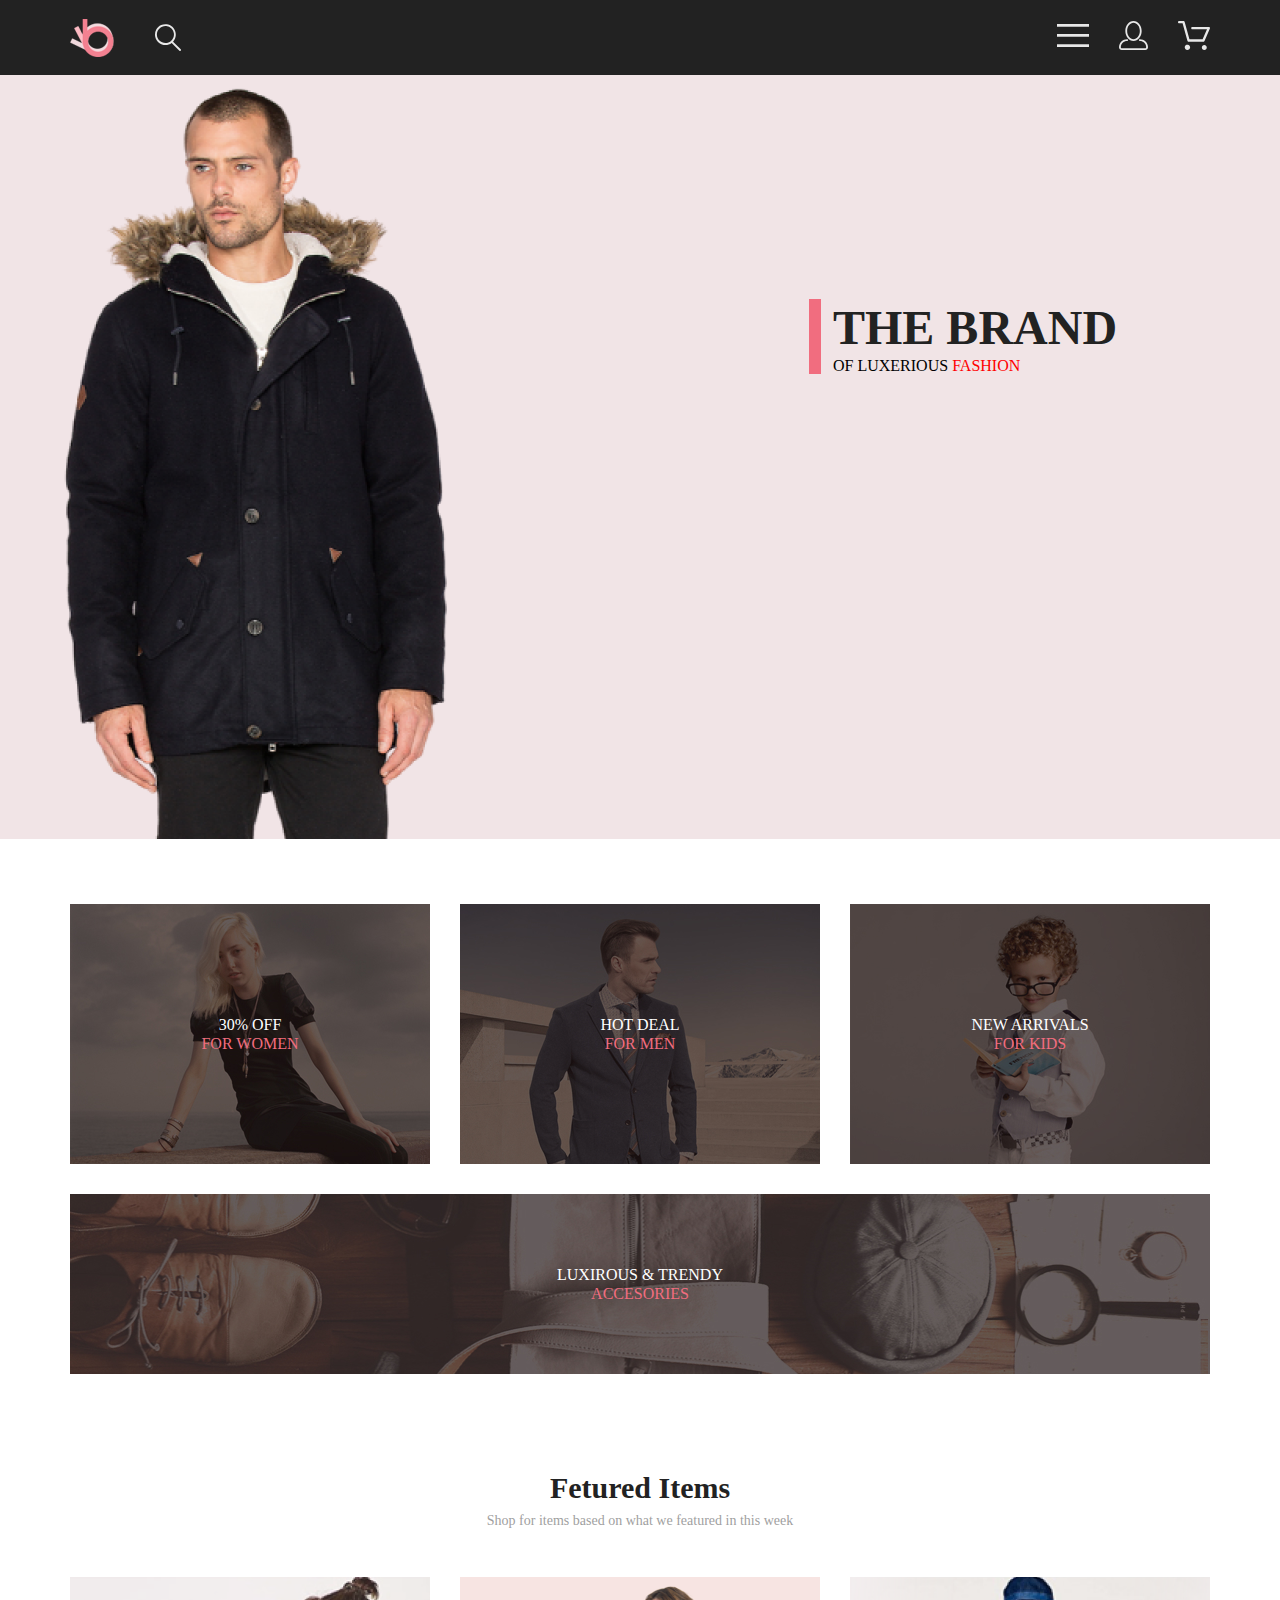
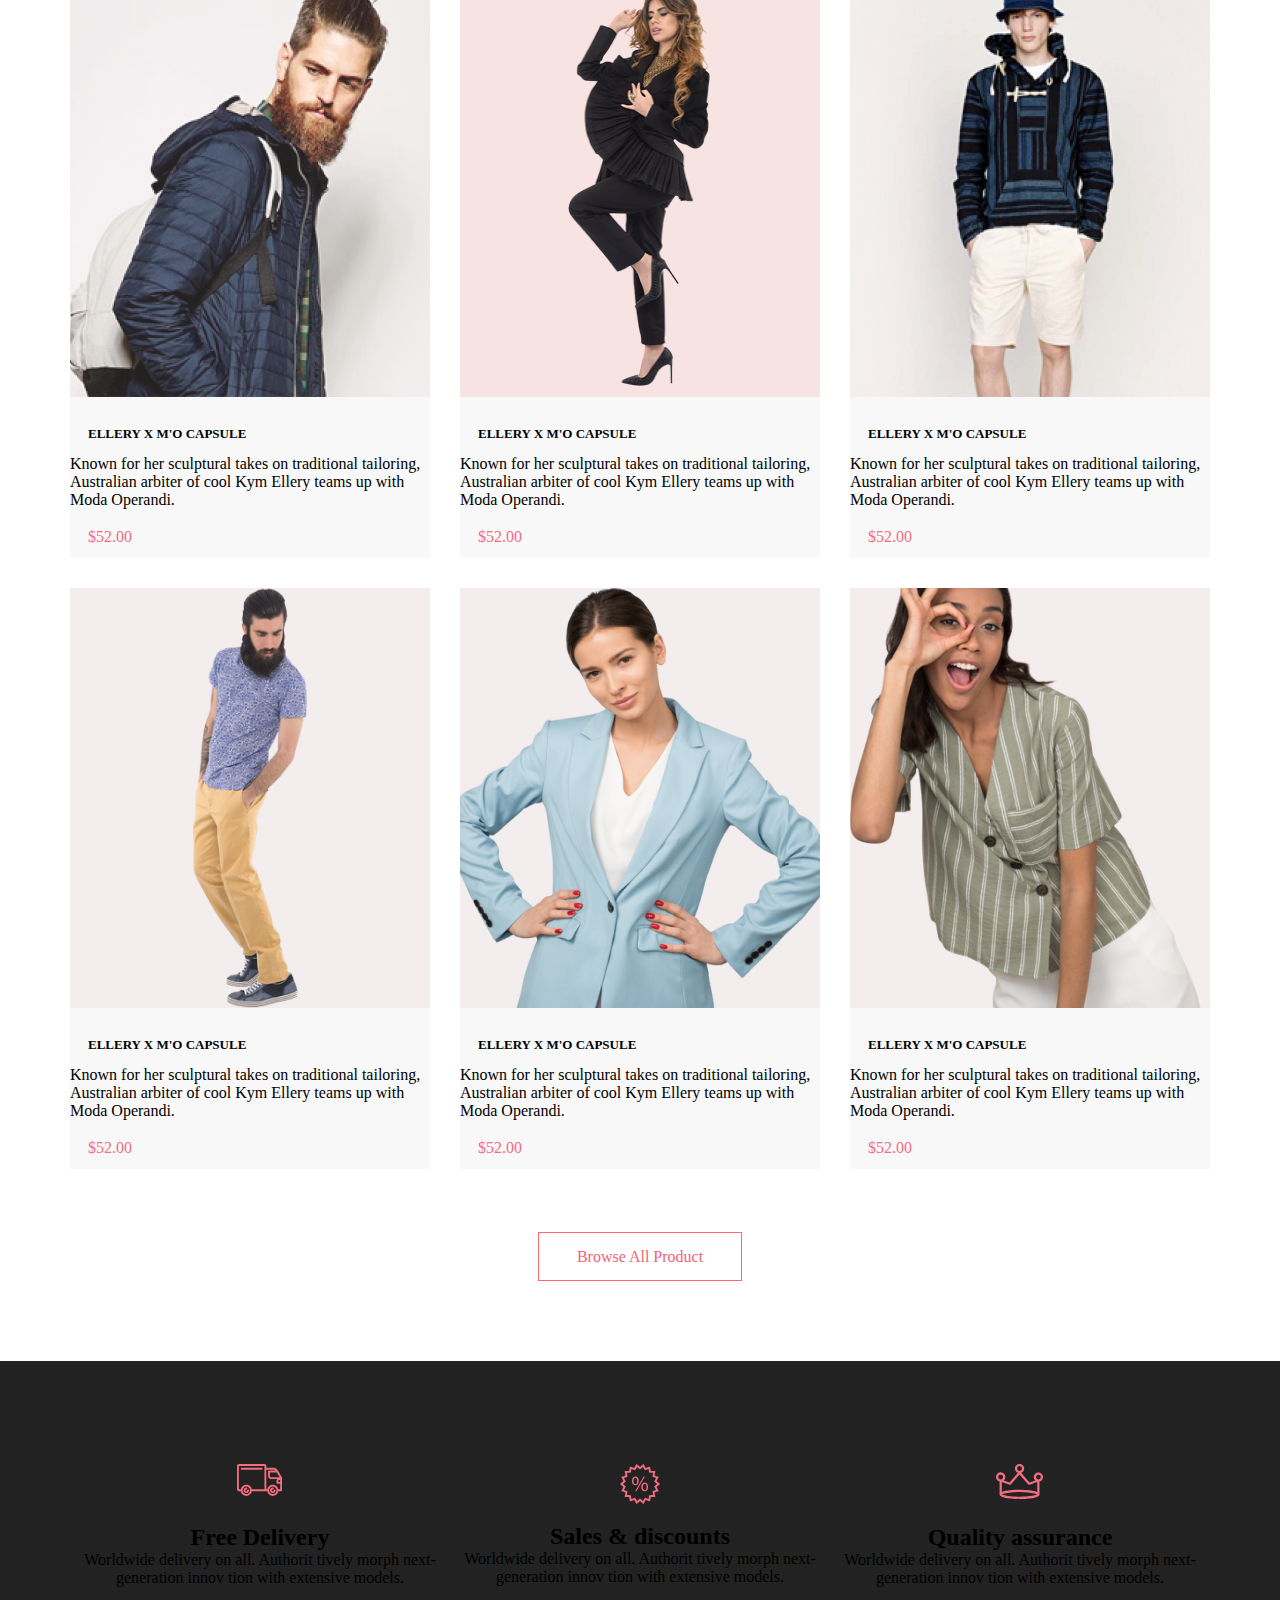
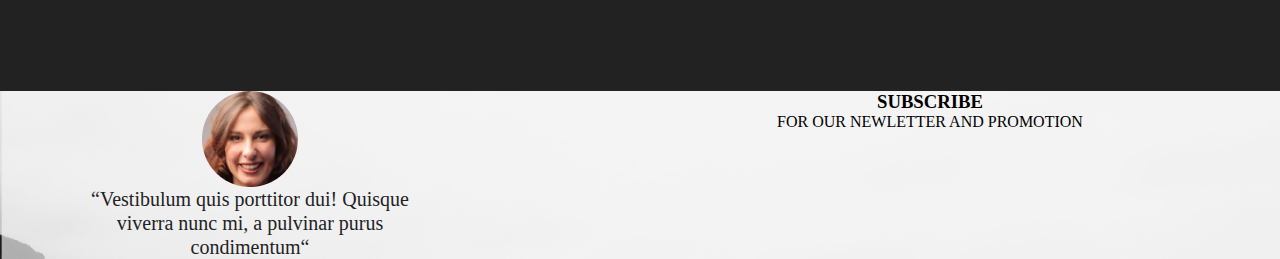
==== index.html @ b4bd9597 "Add files via upload" ====
<!DOCTYPE html>
<html lang="en">
<head>
    <meta charset="UTF-8">
    <meta http-equiv="X-UA-Compatible" content="IE=edge">
    <meta name="viewport" content="width=device-width, initial-scale=1.0">
    <title>Document</title>
    <link rel="stylesheet" href="style.css">
</head>
<body>
    <div class="header">
        
        <div class="container header-flex">
                    <div class="header-left">
                        <a class="logo" href="#"><img src="img/logo.svg" alt="logo"></a>
                        <form class="header-form" action="#">
                        <input class="poisk" type="image" src="img/poisk.svg" alt="Кнопка «input»">
                         </form>
                    </div>
                    <div class="header-right">
                        <form class="header-form" action="#">
                        <input class="menu" type="image" src="img/menu.svg" alt="Кнопка «menu»">
                        </form>
                     <form class="header-form" action="#">
                        <input class="account" type="image" src="img/accaunt.svg" alt="Кнопка «account»">
                        </form>
                        <form class="header-form" action="#">
                        <input class="korzina" type="image" src="img/korzina.svg" alt="Кнопка «korzina»">
                        </form>
                    
                    </div>
        </div>
    </div>
         <div class="banner">
            <div class="container banner-block">
                <div class="brandphoto">
                     <img class="photoleft" src="img/brandphoto.png" alt="photo">
                </div>
                <div class="banner-text">
                    <p class="the-brand">THE BRAND</p>
                    <p class="text-fashion">OF LUXERIOUS <span class="span-fashion">FASHION</span></p>
                </div>
            </div>
        </div>  
    <div class="content">

    <div class="container offer">
<div class="offter_top">
    <div class="offer-box box-WOMEN">
       
        <p class="offer-title">30% OFF</p>
        <h3 class="offer-title red-color">FOR WOMEN</h3>
    </div>
    <div class="offer-box box-men">
        <p class="offer-title">HOT DEAL</p>
        <h3 class="offer-title red-color">FOR MEN</h3>
    </div>
    <div class="offer-box box-kids">
        <p class="offer-title">NEW ARRIVALS</p>
        <h3 class="offer-title red-color">  FOR KIDS</h3>
    </div>
    <div class="offer-box box-accesories">
       
        <p class="offer-title">LUXIROUS & TRENDY</p>
        <h3 class="offer-title red-color"> ACCESORIES</h3>
    </div>
</div>
</section>

<section class="catalog">
    <h1 class="catalog_title">Fetured Items</h1>
    <p class="catalog_text">Shop for items based on what we featured in this week</p>
    <div class="catalog-box">
    
    <div class="product">
        <img src="img/product1.png" alt="product1">
        <h2 class="product_title">ELLERY X M'O CAPSULE
        </h2>
        <p>Known for her sculptural takes on traditional tailoring, Australian arbiter of cool Kym Ellery teams up with Moda Operandi.
        </p>
        <p class="product_sum">$52.00</p>
    </div>
    <div class="product">
        <img src="img/product2.png" alt="product2">
        <h2 class="product_title">ELLERY X M'O CAPSULE
        </h2>
        <p>Known for her sculptural takes on traditional tailoring, Australian arbiter of cool Kym Ellery teams up with Moda Operandi.
        </p>
        <p class="product_sum">$52.00</p>
    </div>
    <div class="product">
        <img src="img/product3.png" alt="product3">
        <h2 class="product_title">ELLERY X M'O CAPSULE
        </h2>
        <p>Known for her sculptural takes on traditional tailoring, Australian arbiter of cool Kym Ellery teams up with Moda Operandi.
        </p>
        <p class="product_sum">$52.00</p>
    </div>
    <div class="product">
        <img src="img/product4.png" alt="product4">
        <h2 class="product_title">ELLERY X M'O CAPSULE
        </h2>
        <p>Known for her sculptural takes on traditional tailoring, Australian arbiter of cool Kym Ellery teams up with Moda Operandi.
        </p>
        <p class="product_sum">$52.00</p>
    </div>
    <div class="product">
        <img src="img/product5.png" alt="product5">
        <h2 class="product_title">ELLERY X M'O CAPSULE
        </h2>
        <p>Known for her sculptural takes on traditional tailoring, Australian arbiter of cool Kym Ellery teams up with Moda Operandi.
        </p>
        <p class="product_sum">$52.00</p>
    </div>
    <div class="product">
        <img src="img/product6.png" alt="product6">
        <h2 class="product_title">ELLERY X M'O CAPSULE
        </h2>
        <p>Known for her sculptural takes on traditional tailoring, Australian arbiter of cool Kym Ellery teams up with Moda Operandi.
        </p>
        <p class="product_sum">$52.00</p>
    </div>
    </div>
<div class="button">
    <a href="#" class="button_product">Browse All Product
    </a>
</div>

</section>

    </div>
    </div>
    <div class="footer">
        <div class="footer-top">
            <div class="container footer">
                <div class="footer-box">
                    <div class="advantage">
                        <img class="advantage-photo" src="img/bibilka.svg" alt="photobibilkf">
                        <h2 class="advantage-text">Free Delivery</h2>
                        <p class="advantage-text">Worldwide delivery on all. Authorit tively morph next-generation innov tion with extensive models.</p>
                    </div>
                    <div class="advantage">
                        <img class="advantage-photo procent" src="img/procent.svg   " alt="photoprocent">
                        <h2 class="advantage-text" >Sales & discounts</h2>
                        <p class="advantage-text">Worldwide delivery on all. Authorit tively morph next-generation innov tion with extensive models.</p>
                    </div>
                    <div class="advantage">
                        <img class="advantage-photo king" src="img/king.svg" alt="photoking">
                        <h2 class="advantage-text">Quality assurance</h2>
                        <p class="advantage-text">Worldwide delivery on all. Authorit tively morph next-generation innov tion with extensive models.</p>
                    </div>
                </div>
            </div>
        </div>
        <div class="footer-content">
            <div class="container content">
                <div class="content-box">
                    <article class="coment">
                        <img class="comentphoto" src="img/comentphoto.png" alt="comentphoto">
                        <p class="user_coment">“Vestibulum quis porttitor dui! Quisque viverra nunc mi, a pulvinar purus
                            condimentum“</p>
                    </article>
                    <div class="subcontact">
                        <h3 class="email_title">SUBSCRIBE</h3>
                        <p class="email_text">FOR OUR NEWLETTER AND PROMOTION</p>
                    </div>
                </div>
            </div>
        </div>
        <div class="footer-bottom"></div>
    </div>


</body>
</html>
---- style.css ----
* {
    margin: 0;
    padding: 0;
}

.container {
    width: 1140px;
    margin: 0 auto;
}

.header {
    background: #222222;
    height: 75px;
}

.header-flex {
    display: flex;
    justify-content: space-between;
    height: 100%;
}

.header-left {
    display: flex;
    align-items: center;
}

.header-right {
    display: flex;
    align-items: center;
}

.logo {
    display: flex;
    align-items: center;
    padding-bottom: 20px;
    padding-top: 20px;
    padding-right: 20px;
}

.poisk {
    display: flex;
    padding-left: 20px;
    padding-top: 20px;
    padding-bottom: 20px;
    padding-right: 20px;
}

.menu {
    padding: 15px;
}

.account {
    padding: 15px;
}

.korzina {
    padding-top: 15px;
    padding-bottom: 15px;
    padding-left: 15px;
}

.banner {
    background: #F1E4E6;
}

.banner-block {
    display: flex;
    justify-content: space-between;

}

.brandphoto {
    width: 50%;
    display: flex;
    justify-content: flex-end;
}

.banner-text {
    width: 377px;
    border-left: 12px solid #F16D7F;
    padding-left: 12px;
    margin-top: 224px;
    height: 75px;
}

.the-brand {
    font-family: Lato;
    font-style: normal;
    font-weight: 900;
    font-size: 48px;
    line-height: 58px;
    color: #222222;
}

.span-fashion {
    color: red
}

/*первая секция предложения*/
.offter_top {
    display: flex;
    flex-wrap: wrap;
    margin-top: 65px;
    justify-content: space-between;
}

.offer-box:last-of-type {
    margin-top: 30px;
    margin-bottom: 96px;
    width: 1140px;
    height: 180px;
}

.offer-box {

    /* background-repeat: no-repeat;*/
    display: flex;
    /* background-position: center; */
    /* position: absolute; */
    justify-content: center;
    /* align-content: center; */
    /* flex-grow: 1; */
    /* align-items: center;*/
    width: 360px;
    flex-direction: column;
    height: 260px;
}

.box-WOMEN {
    background-image: url(img/womenphoto.jpg);
}

.box-men {
    background-image: url(img/menphoto.jpg);
}

.box-kids {
    background-image: url(img/kidsphoto.jpg);
}

.box-accesories {
    background-image: url(img/accesoriesphoto.jpg);
}



.offer-title {
    font-family: Lato;
    font-style: normal;
    font-weight: normal;
    font-size: 16px;
    line-height: 19px;
    text-align: center;
    color: #FFFFFF;
}

.red-color {
    color: #F16D7F;
}

/*вторая секция каталог*/
.catalog_title {
    font-size: 30px;
    line-height: 36px;
    color: #222222;
    text-align: center;
    margin-bottom: 6px;
}

.catalog_text {
    font-size: 14px;
    line-height: 17px;
    color: #9F9F9F;
    text-align: center;
    margin-bottom: 48px;
}

.catalog-box {
    display: flex;
    justify-content: space-between;
    flex-wrap: wrap;
    margin-bottom: 48px;
}

.product {
    background: #F8F8F8;
    height: 581px;
    width: 360px;
    margin-bottom: 30px;
}

.product_title {
    font-size: 13px;
    line-height: 16px;
    color: #000000;
    padding-top: 25px;
    padding-left: 18px;
    padding-bottom: 13px;
}

.product_sum {
    font-size: 16px;
    line-height: 19px;
    color: #F16D7F;
    padding-left: 18px;
    padding-top: 18px;
}

.button_product {
    border: 1px solid #FF6A6A;
    padding: 15px 38px;
    font-size: 16px;
    line-height: 19px;
    color: #F26376;
    text-decoration: none;
}

.button {
    margin-bottom: 95px;
    text-align: center;
}

/*footer*/
.footer-top {
    background: #222222;
}

.footer-bottom {
    background: #222222;
}



.footer-box {
    display: flex;
    padding-top: 103px;
    padding-bottom: 104px;
}

.advantage {
    flex-direction: column;
    display: flex;
}

.advantage-text {
    text-align: center;
}

.advantage-photo {
    align-self: center;
    padding-bottom: 28px;
}

.procent {
    padding-bottom: 19px;
}

.king {
    padding-bottom: 25px;
}

/*footer coment*/
.footer-content {
    background-image: url(img/footerphoto.jpg);
    background-size: 100%;
}

.content-box {
    display: flex;
    justify-content: space-between;
}

.coment {
    flex-direction: column;
    display: flex;
    width: 360px;
}

.comentphoto {
    align-self: center;
}

.user_coment {
    text-align: center;
    font-family: Lato;
    font-style: normal;
    font-weight: normal;
    font-size: 20px;
    line-height: 24px;
    text-align: center;
    color: #222224;
}

.subcontact {
    width: 560px;
    text-align: center;
}
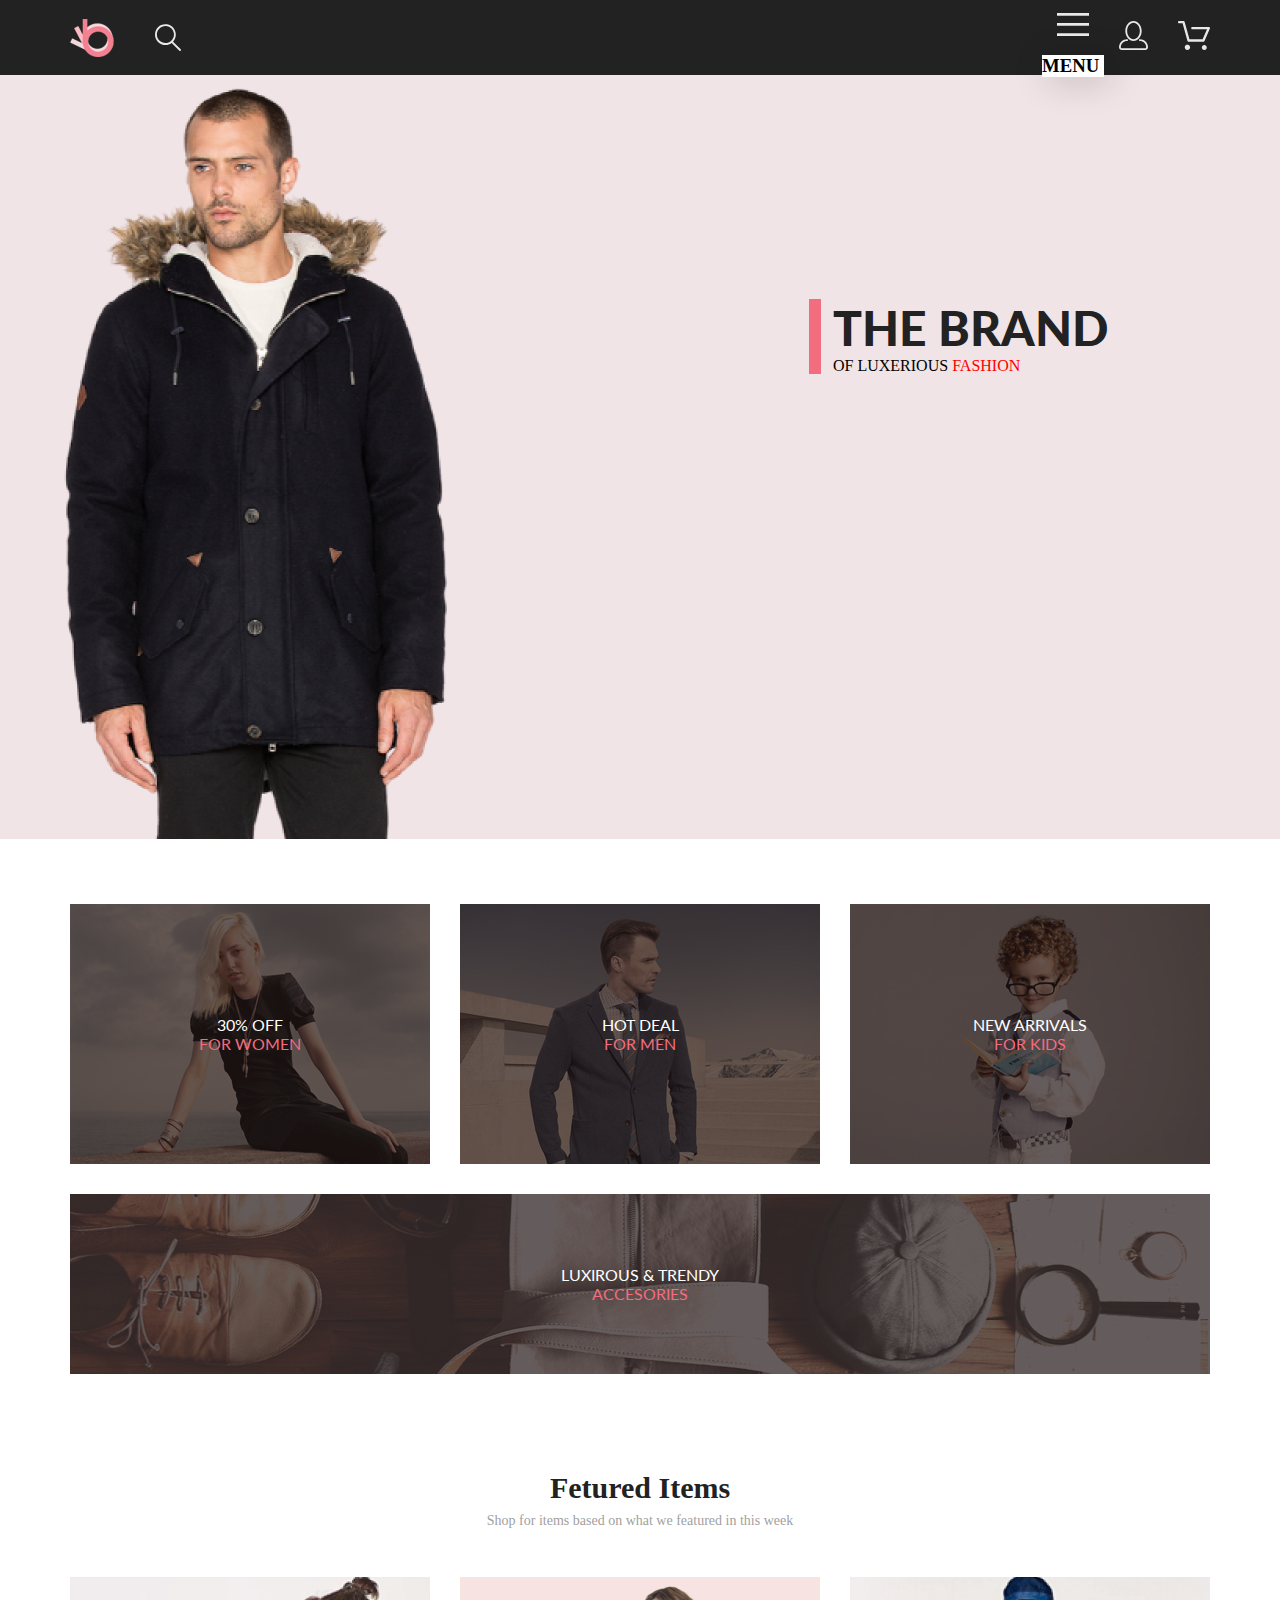
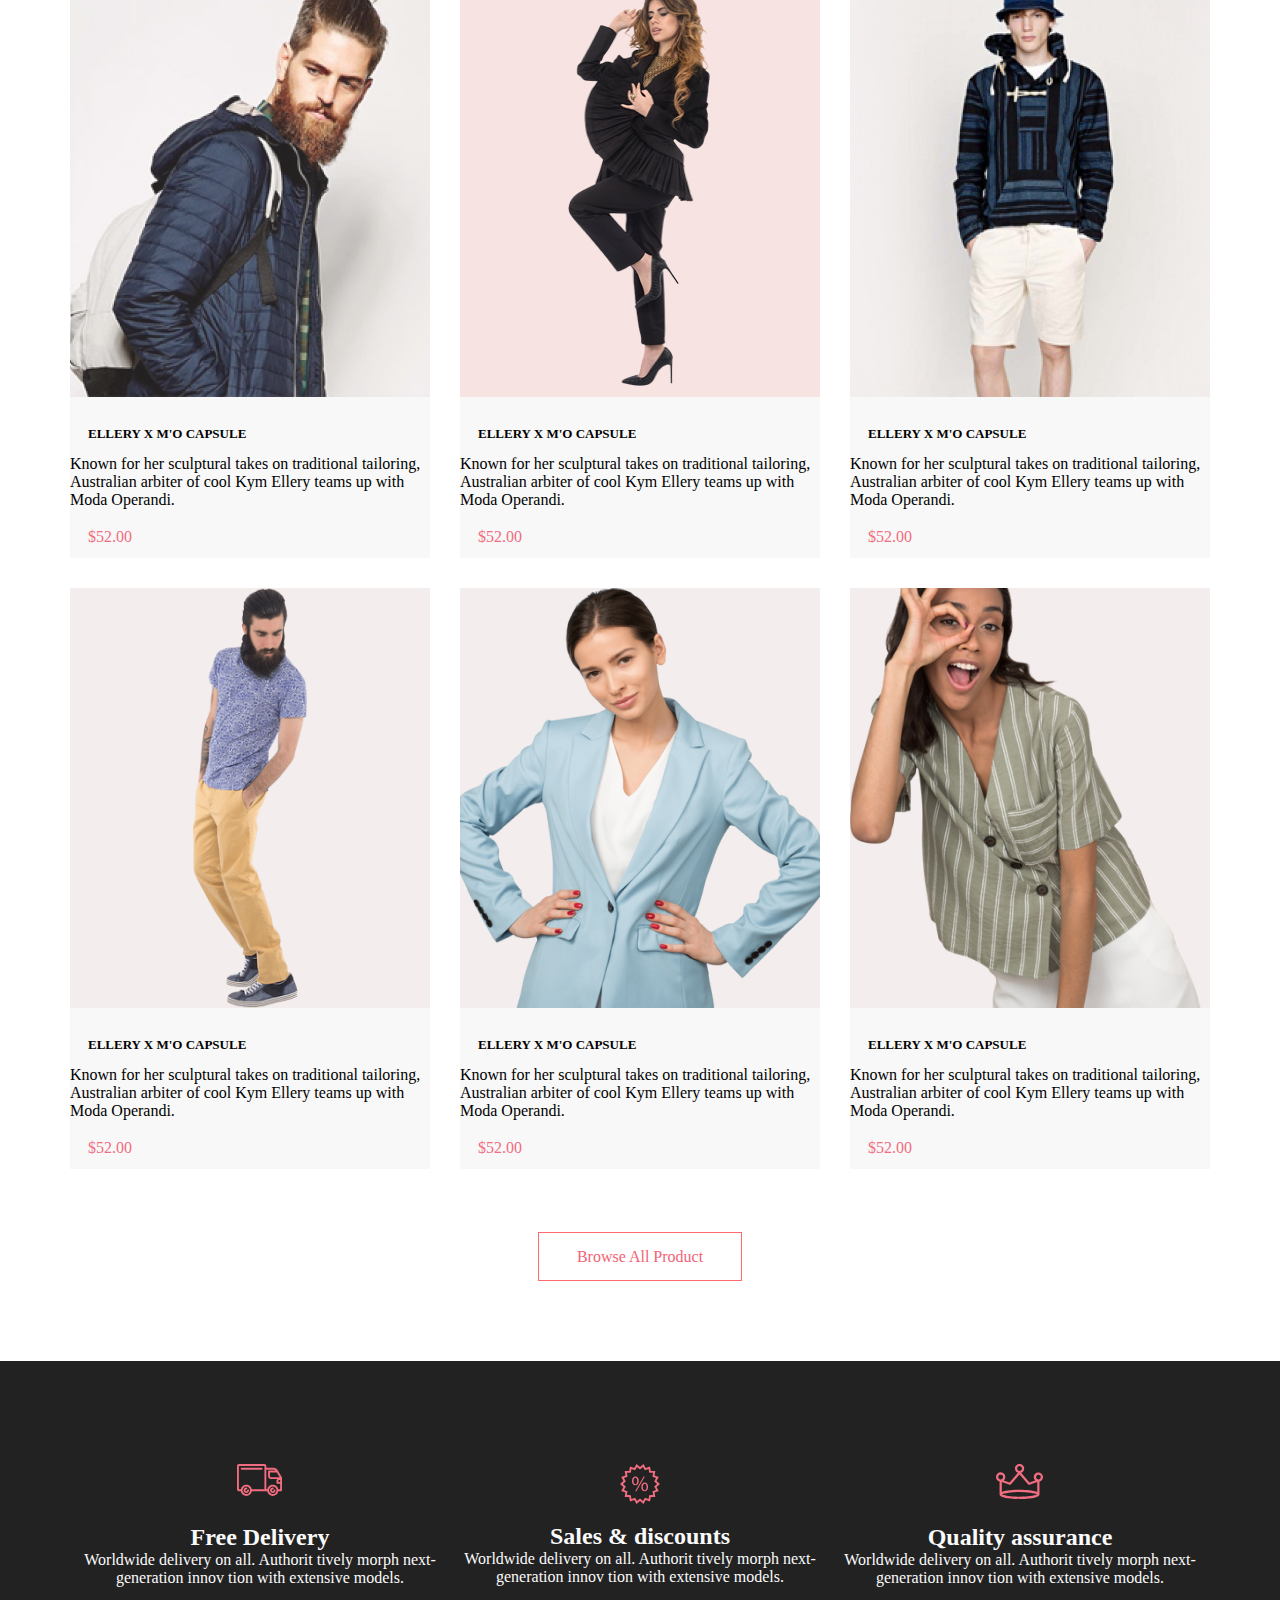
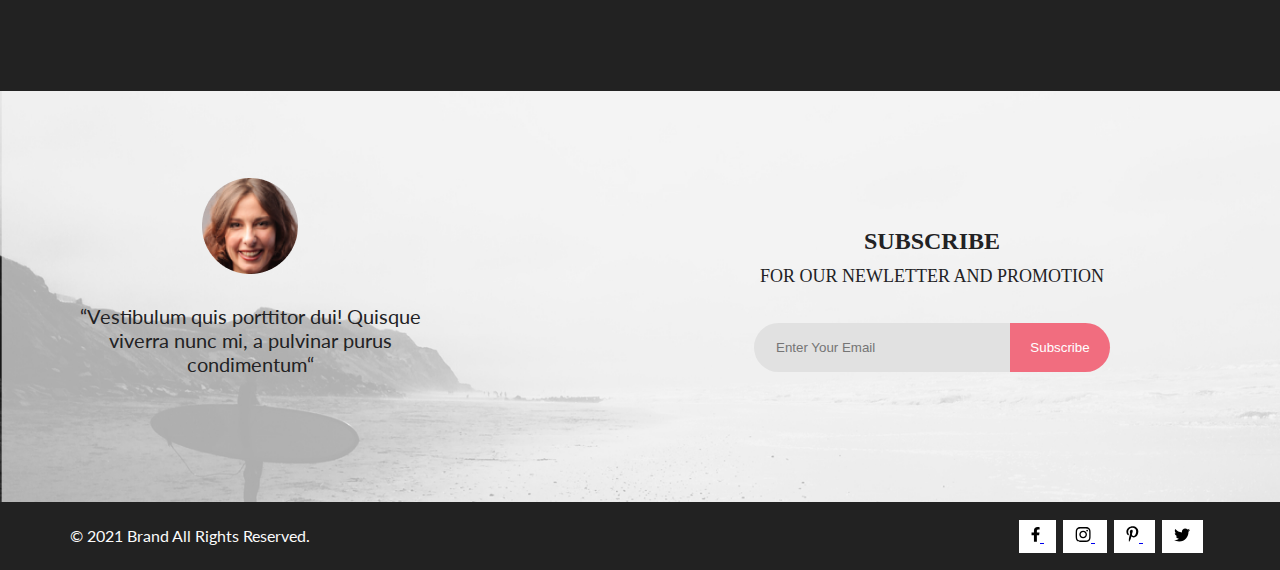
==== commit 3784a572: "Add files via upload" ====
--- a/index.html
+++ b/index.html
@@ -1,175 +1,229 @@
 <!DOCTYPE html>
 <html lang="en">
+
 <head>
     <meta charset="UTF-8">
     <meta http-equiv="X-UA-Compatible" content="IE=edge">
     <meta name="viewport" content="width=device-width, initial-scale=1.0">
     <title>Document</title>
+    <link rel="preconnect" href="https://fonts.googleapis.com">
+    <link rel="preconnect" href="https://fonts.gstatic.com" crossorigin>
+    <link href="https://fonts.googleapis.com/css2?family=Lato:wght@300;400;700&display=swap" rel="stylesheet">
     <link rel="stylesheet" href="style.css">
 </head>
+
 <body>
     <div class="header">
-        
+
         <div class="container header-flex">
-                    <div class="header-left">
-                        <a class="logo" href="#"><img src="img/logo.svg" alt="logo"></a>
-                        <form class="header-form" action="#">
-                        <input class="poisk" type="image" src="img/poisk.svg" alt="Кнопка «input»">
-                         </form>
-                    </div>
-                    <div class="header-right">
-                        <form class="header-form" action="#">
-                        <input class="menu" type="image" src="img/menu.svg" alt="Кнопка «menu»">
-                        </form>
-                     <form class="header-form" action="#">
-                        <input class="account" type="image" src="img/accaunt.svg" alt="Кнопка «account»">
-                        </form>
-                        <form class="header-form" action="#">
-                        <input class="korzina" type="image" src="img/korzina.svg" alt="Кнопка «korzina»">
-                        </form>
-                    
-                    </div>
-        </div>
-    </div>
-         <div class="banner">
-            <div class="container banner-block">
-                <div class="brandphoto">
-                     <img class="photoleft" src="img/brandphoto.png" alt="photo">
-                </div>
-                <div class="banner-text">
-                    <p class="the-brand">THE BRAND</p>
-                    <p class="text-fashion">OF LUXERIOUS <span class="span-fashion">FASHION</span></p>
-                </div>
-            </div>
-        </div>  
+            <div class="header-left">
+                <a class="logo" href="#"><img src="img/logo.svg" alt="logo"></a>
+                <form class="header-form" action="#">
+                    <input class="poisk" type="image" src="img/poisk.svg" alt="Кнопка «input»">
+                </form>
+            </div>
+            <div class="header-right">
+                <form class="header-form" action="#">
+                    <input class="menu" type="image" src="img/menu.svg" alt="Кнопка «menu»">
+                    <div class="menu-box">
+
+                        <div class="menu-list">
+                            <h3>
+                                MENU
+                            </h3>
+                            <a href=""></a>
+                            <a href=""></a>
+                            <a href=""></a>
+                        </div>
+                    </div>
+                </form>
+                <form class="header-form" action="#">
+                    <input class="account" type="image" src="img/accaunt.svg" alt="Кнопка «account»">
+                </form>
+                <form class="header-form" action="#">
+                    <input class="korzina" type="image" src="img/korzina.svg" alt="Кнопка «korzina»">
+                </form>
+
+            </div>
+        </div>
+    </div>
+    <div class="banner">
+        <div class="container banner-block">
+            <div class="brandphoto">
+                <img class="photoleft" src="img/brandphoto.png" alt="photo">
+            </div>
+            <div class="banner-text">
+                <p class="the-brand">THE BRAND</p>
+                <p class="text-fashion">OF LUXERIOUS <span class="span-fashion">FASHION</span></p>
+            </div>
+        </div>
+    </div>
     <div class="content">
 
-    <div class="container offer">
-<div class="offter_top">
-    <div class="offer-box box-WOMEN">
-       
-        <p class="offer-title">30% OFF</p>
-        <h3 class="offer-title red-color">FOR WOMEN</h3>
-    </div>
-    <div class="offer-box box-men">
-        <p class="offer-title">HOT DEAL</p>
-        <h3 class="offer-title red-color">FOR MEN</h3>
-    </div>
-    <div class="offer-box box-kids">
-        <p class="offer-title">NEW ARRIVALS</p>
-        <h3 class="offer-title red-color">  FOR KIDS</h3>
-    </div>
-    <div class="offer-box box-accesories">
-       
-        <p class="offer-title">LUXIROUS & TRENDY</p>
-        <h3 class="offer-title red-color"> ACCESORIES</h3>
-    </div>
-</div>
-</section>
-
-<section class="catalog">
-    <h1 class="catalog_title">Fetured Items</h1>
-    <p class="catalog_text">Shop for items based on what we featured in this week</p>
-    <div class="catalog-box">
-    
-    <div class="product">
-        <img src="img/product1.png" alt="product1">
-        <h2 class="product_title">ELLERY X M'O CAPSULE
-        </h2>
-        <p>Known for her sculptural takes on traditional tailoring, Australian arbiter of cool Kym Ellery teams up with Moda Operandi.
-        </p>
-        <p class="product_sum">$52.00</p>
-    </div>
-    <div class="product">
-        <img src="img/product2.png" alt="product2">
-        <h2 class="product_title">ELLERY X M'O CAPSULE
-        </h2>
-        <p>Known for her sculptural takes on traditional tailoring, Australian arbiter of cool Kym Ellery teams up with Moda Operandi.
-        </p>
-        <p class="product_sum">$52.00</p>
-    </div>
-    <div class="product">
-        <img src="img/product3.png" alt="product3">
-        <h2 class="product_title">ELLERY X M'O CAPSULE
-        </h2>
-        <p>Known for her sculptural takes on traditional tailoring, Australian arbiter of cool Kym Ellery teams up with Moda Operandi.
-        </p>
-        <p class="product_sum">$52.00</p>
-    </div>
-    <div class="product">
-        <img src="img/product4.png" alt="product4">
-        <h2 class="product_title">ELLERY X M'O CAPSULE
-        </h2>
-        <p>Known for her sculptural takes on traditional tailoring, Australian arbiter of cool Kym Ellery teams up with Moda Operandi.
-        </p>
-        <p class="product_sum">$52.00</p>
-    </div>
-    <div class="product">
-        <img src="img/product5.png" alt="product5">
-        <h2 class="product_title">ELLERY X M'O CAPSULE
-        </h2>
-        <p>Known for her sculptural takes on traditional tailoring, Australian arbiter of cool Kym Ellery teams up with Moda Operandi.
-        </p>
-        <p class="product_sum">$52.00</p>
-    </div>
-    <div class="product">
-        <img src="img/product6.png" alt="product6">
-        <h2 class="product_title">ELLERY X M'O CAPSULE
-        </h2>
-        <p>Known for her sculptural takes on traditional tailoring, Australian arbiter of cool Kym Ellery teams up with Moda Operandi.
-        </p>
-        <p class="product_sum">$52.00</p>
-    </div>
-    </div>
-<div class="button">
-    <a href="#" class="button_product">Browse All Product
-    </a>
-</div>
-
-</section>
-
-    </div>
-    </div>
-    <div class="footer">
-        <div class="footer-top">
-            <div class="container footer">
-                <div class="footer-box">
-                    <div class="advantage">
-                        <img class="advantage-photo" src="img/bibilka.svg" alt="photobibilkf">
-                        <h2 class="advantage-text">Free Delivery</h2>
-                        <p class="advantage-text">Worldwide delivery on all. Authorit tively morph next-generation innov tion with extensive models.</p>
-                    </div>
-                    <div class="advantage">
-                        <img class="advantage-photo procent" src="img/procent.svg   " alt="photoprocent">
-                        <h2 class="advantage-text" >Sales & discounts</h2>
-                        <p class="advantage-text">Worldwide delivery on all. Authorit tively morph next-generation innov tion with extensive models.</p>
-                    </div>
-                    <div class="advantage">
-                        <img class="advantage-photo king" src="img/king.svg" alt="photoking">
-                        <h2 class="advantage-text">Quality assurance</h2>
-                        <p class="advantage-text">Worldwide delivery on all. Authorit tively morph next-generation innov tion with extensive models.</p>
-                    </div>
-                </div>
-            </div>
-        </div>
-        <div class="footer-content">
-            <div class="container content">
-                <div class="content-box">
-                    <article class="coment">
-                        <img class="comentphoto" src="img/comentphoto.png" alt="comentphoto">
-                        <p class="user_coment">“Vestibulum quis porttitor dui! Quisque viverra nunc mi, a pulvinar purus
-                            condimentum“</p>
-                    </article>
-                    <div class="subcontact">
-                        <h3 class="email_title">SUBSCRIBE</h3>
-                        <p class="email_text">FOR OUR NEWLETTER AND PROMOTION</p>
-                    </div>
-                </div>
-            </div>
-        </div>
-        <div class="footer-bottom"></div>
-    </div>
+        <div class="container offer">
+            <div class="offter_top">
+                <div class="offer-box box-WOMEN">
+
+                    <p class="offer-title">30% OFF</p>
+                    <h3 class="offer-title red-color">FOR WOMEN</h3>
+                </div>
+                <div class="offer-box box-men">
+                    <p class="offer-title">HOT DEAL</p>
+                    <h3 class="offer-title red-color">FOR MEN</h3>
+                </div>
+                <div class="offer-box box-kids">
+                    <p class="offer-title">NEW ARRIVALS</p>
+                    <h3 class="offer-title red-color"> FOR KIDS</h3>
+                </div>
+                <div class="offer-box box-accesories">
+
+                    <p class="offer-title">LUXIROUS & TRENDY</p>
+                    <h3 class="offer-title red-color"> ACCESORIES</h3>
+                </div>
+            </div>
+            </section>
+
+            <section class="catalog">
+                <h1 class="catalog_title">Fetured Items</h1>
+                <p class="catalog_text">Shop for items based on what we featured in this week</p>
+                <div class="catalog-box">
+
+                    <div class="product">
+                        <img src="img/product1.png" alt="product1">
+                        <h2 class="product_title">ELLERY X M'O CAPSULE
+                        </h2>
+                        <p>Known for her sculptural takes on traditional tailoring, Australian arbiter of cool Kym
+                            Ellery teams up with Moda Operandi.
+                        </p>
+                        <p class="product_sum">$52.00</p>
+                    </div>
+                    <div class="product">
+                        <img src="img/product2.png" alt="product2">
+                        <h2 class="product_title">ELLERY X M'O CAPSULE
+                        </h2>
+                        <p>Known for her sculptural takes on traditional tailoring, Australian arbiter of cool Kym
+                            Ellery teams up with Moda Operandi.
+                        </p>
+                        <p class="product_sum">$52.00</p>
+                    </div>
+                    <div class="product">
+                        <img src="img/product3.png" alt="product3">
+                        <h2 class="product_title">ELLERY X M'O CAPSULE
+                        </h2>
+                        <p>Known for her sculptural takes on traditional tailoring, Australian arbiter of cool Kym
+                            Ellery teams up with Moda Operandi.
+                        </p>
+                        <p class="product_sum">$52.00</p>
+                    </div>
+                    <div class="product">
+                        <img src="img/product4.png" alt="product4">
+                        <h2 class="product_title">ELLERY X M'O CAPSULE
+                        </h2>
+                        <p>Known for her sculptural takes on traditional tailoring, Australian arbiter of cool Kym
+                            Ellery teams up with Moda Operandi.
+                        </p>
+                        <p class="product_sum">$52.00</p>
+                    </div>
+                    <div class="product">
+                        <img src="img/product5.png" alt="product5">
+                        <h2 class="product_title">ELLERY X M'O CAPSULE
+                        </h2>
+                        <p>Known for her sculptural takes on traditional tailoring, Australian arbiter of cool Kym
+                            Ellery teams up with Moda Operandi.
+                        </p>
+                        <p class="product_sum">$52.00</p>
+                    </div>
+                    <div class="product">
+                        <img src="img/product6.png" alt="product6">
+                        <h2 class="product_title">ELLERY X M'O CAPSULE
+                        </h2>
+                        <p>Known for her sculptural takes on traditional tailoring, Australian arbiter of cool Kym
+                            Ellery teams up with Moda Operandi.
+                        </p>
+                        <p class="product_sum">$52.00</p>
+                    </div>
+                </div>
+                <div class="button">
+                    <a href="#" class="button_product">Browse All Product
+                    </a>
+                </div>
+
+            </section>
+
+        </div>
+    </div>
+    <div class="footer-top">
+        <div class="container footer">
+            <div class="footer-box">
+                <div class="advantage">
+                    <img class="advantage-photo" src="img/bibilka.svg" alt="photobibilkf">
+                    <h2 class="advantage-text">Free Delivery</h2>
+                    <p class="advantage-text">Worldwide delivery on all. Authorit tively morph next-generation innov
+                        tion with extensive models.</p>
+                </div>
+                <div class="advantage">
+                    <img class="advantage-photo procent" src="img/procent.svg   " alt="photoprocent">
+                    <h2 class="advantage-text">Sales & discounts</h2>
+                    <p class="advantage-text">Worldwide delivery on all. Authorit tively morph next-generation innov
+                        tion with extensive models.</p>
+                </div>
+                <div class="advantage">
+                    <img class="advantage-photo king" src="img/king.svg" alt="photoking">
+                    <h2 class="advantage-text">Quality assurance</h2>
+                    <p class="advantage-text">Worldwide delivery on all. Authorit tively morph next-generation innov
+                        tion with extensive models.</p>
+                </div>
+            </div>
+        </div>
+    </div>
+    <div class="footer-content">
+        <div class="container content">
+            <div class="content-box">
+                <article class="coment">
+                    <img class="comentphoto" src="img/comentphoto.png" alt="comentphoto">
+                    <p class="user_coment">“Vestibulum quis porttitor dui! Quisque viverra nunc mi, a pulvinar purus
+                        condimentum“</p>
+                </article>
+                <form class="contact-email" action="#">
+
+                    <h3 class="email_title">SUBSCRIBE</h3>
+                    <p class="email_text">FOR OUR NEWLETTER AND PROMOTION</p>
+
+                    <div class="inout-mail">
+                        <input class="text-enter" id="name" type="mail" placeholder="Enter Your Email">
+                        <button type="button" id="button" class="text-button">Subscribe</button>
+                    </div>
+
+                </form>
+
+            </div>
+        </div>
+    </div>
+    <div class="footer-bottom">
+        <div class="container botton">
+            <div class="copiraite">
+                © 2021 Brand All Rights Reserved.
+            </div>
+            <div class="cochium">
+                <a href="#" class="link">
+                    <img src="img/link_f.svg" alt="facebook">
+                </a>
+                <a href="#" class="link">
+                    <img src="img/link_i.svg" alt="instagram">
+                </a>
+                <a href="#" class="link">
+                    <img src="img/link_p.svg" alt="pinteres">
+                </a>
+                <a href="#" class="link">
+                    <img src="img/link_t.svg" alt="twitter">
+                </a>
+            </div>
+        </div>
+
+    </div>
+
 
 
 </body>
+
 </html>--- a/style.css
+++ b/style.css
@@ -220,17 +220,11 @@
     text-align: center;
 }
 
-/*footer*/
+/*footer-top*/
 .footer-top {
     background: #222222;
 }
 
-.footer-bottom {
-    background: #222222;
-}
-
-
-
 .footer-box {
     display: flex;
     padding-top: 103px;
@@ -244,6 +238,7 @@
 
 .advantage-text {
     text-align: center;
+    color: #FBFBFB;
 }
 
 .advantage-photo {
@@ -262,22 +257,26 @@
 /*footer coment*/
 .footer-content {
     background-image: url(img/footerphoto.jpg);
-    background-size: 100%;
+    background-size: 100% 100%;
 }
 
 .content-box {
     display: flex;
     justify-content: space-between;
+    align-items: center;
 }
 
 .coment {
     flex-direction: column;
     display: flex;
     width: 360px;
+    padding-top: 87px;
+    padding-bottom: 126px;
 }
 
 .comentphoto {
     align-self: center;
+    padding-bottom: 30px;
 }
 
 .user_coment {
@@ -292,6 +291,102 @@
 }
 
 .subcontact {
-    width: 560px;
-    text-align: center;
+    /*width: 560px;*/
+    text-align: center;
+}
+
+/*Кнопка в футере*/
+.contact-email {
+    display: flex;
+    flex-direction: column;
+    align-items: center;
+    margin-right: 100px;
+}
+
+.inout-mail {
+    /*position: relative;*/
+    margin-top: 32px;
+
+}
+
+.text-enter {
+    border-radius: 25px 0 0 25px;
+
+
+    background: #E1E1E1;
+    line-height: 17px;
+    padding-left: 22px;
+
+    float: left;
+    border: 0 solid;
+    width: 256px;
+    height: 49px;
+    box-sizing: border-box;
+}
+
+.text-button {
+    /*position: absolute;*/
+
+    border-radius: 0 25px 25px 0;
+    width: 100px;
+    line-height: 17px;
+    height: 49px;
+    background: #F16D7F;
+    color: #FFFFFF;
+    border: 0 solid;
+}
+
+.email_title {
+    font-size: 24px;
+    line-height: 167.2%;
+    text-align: center;
+    color: #222224;
+    font-weight: 700;
+}
+
+.email_text {
+    font-size: 18px;
+    line-height: 167.2%;
+    text-align: center;
+    color: #222224;
+    font-weight: 400;
+}
+
+/*footer-bottom*/
+
+.footer-bottom {
+    background: #222222;
+}
+
+.copiraite {
+    font-family: Lato;
+    font-style: normal;
+    font-weight: normal;
+    font-size: 16px;
+    line-height: 19px;
+    color: #FBFBFB;
+    padding-top: 24px;
+    padding-bottom: 24px;
+}
+
+.botton {
+    justify-content: space-between;
+    display: flex;
+}
+
+.cochium {
+    padding-top: 24px;
+    padding-bottom: 24px;
+}
+
+.link {
+    padding: 8px 12px;
+    background: #FFFFFF;
+    margin-right: 7px;
+}
+
+/*выпадающее меню*/
+.menu-box {
+    background: #FFFFFF;
+    box-shadow: 6px 4px 35px rgba(0, 0, 0, 0.21);
 }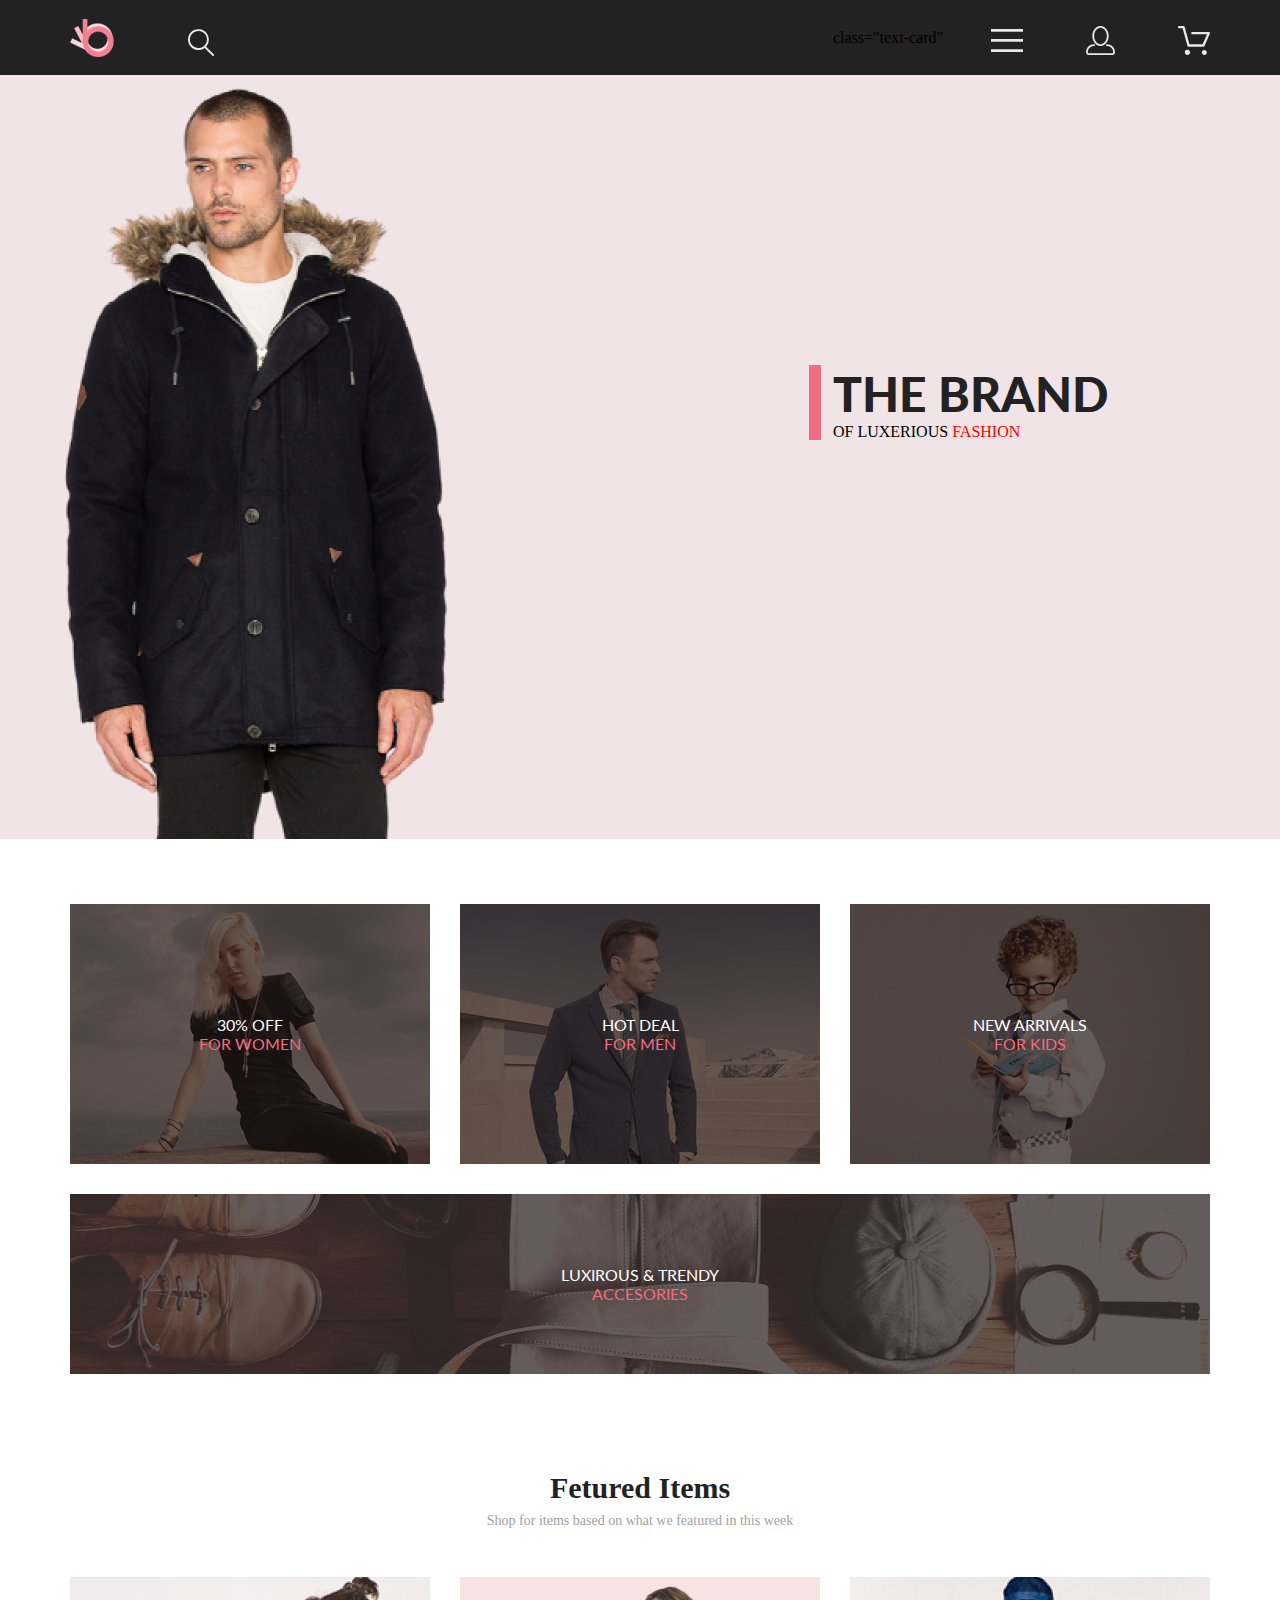
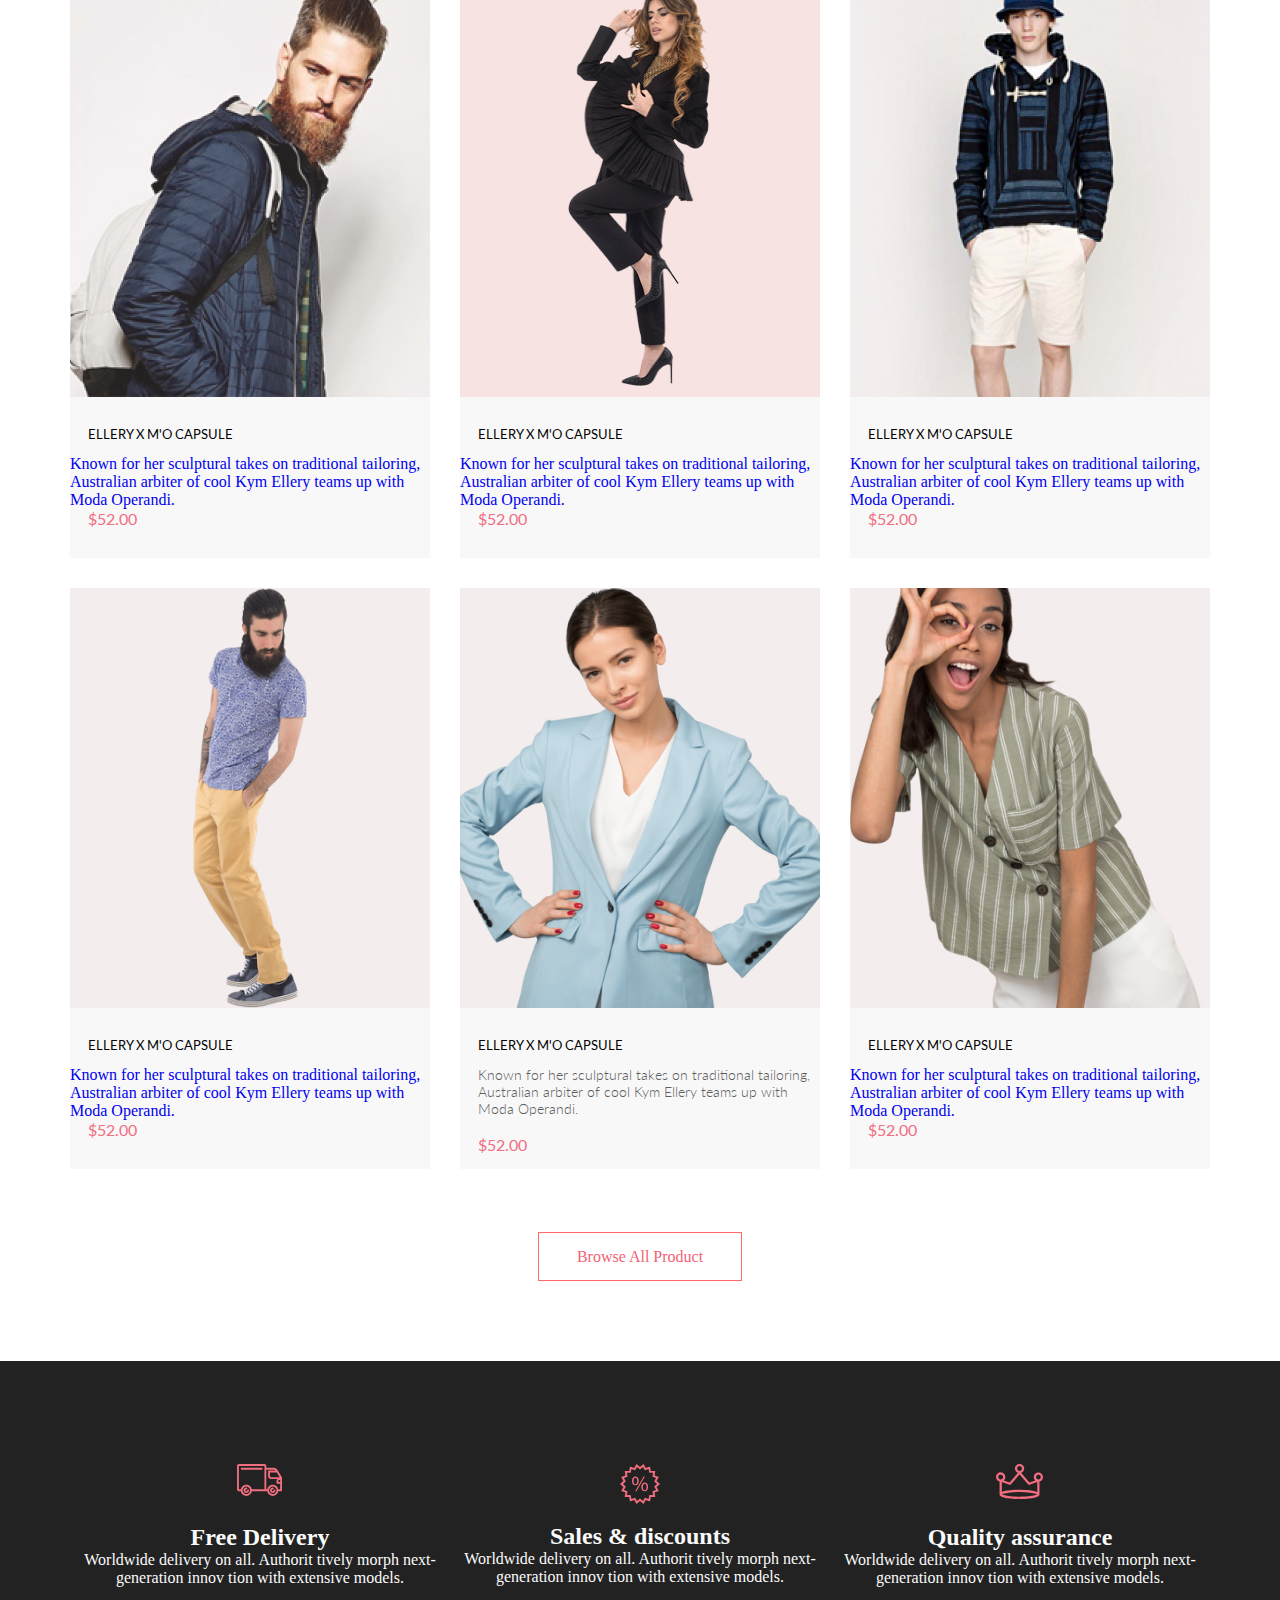
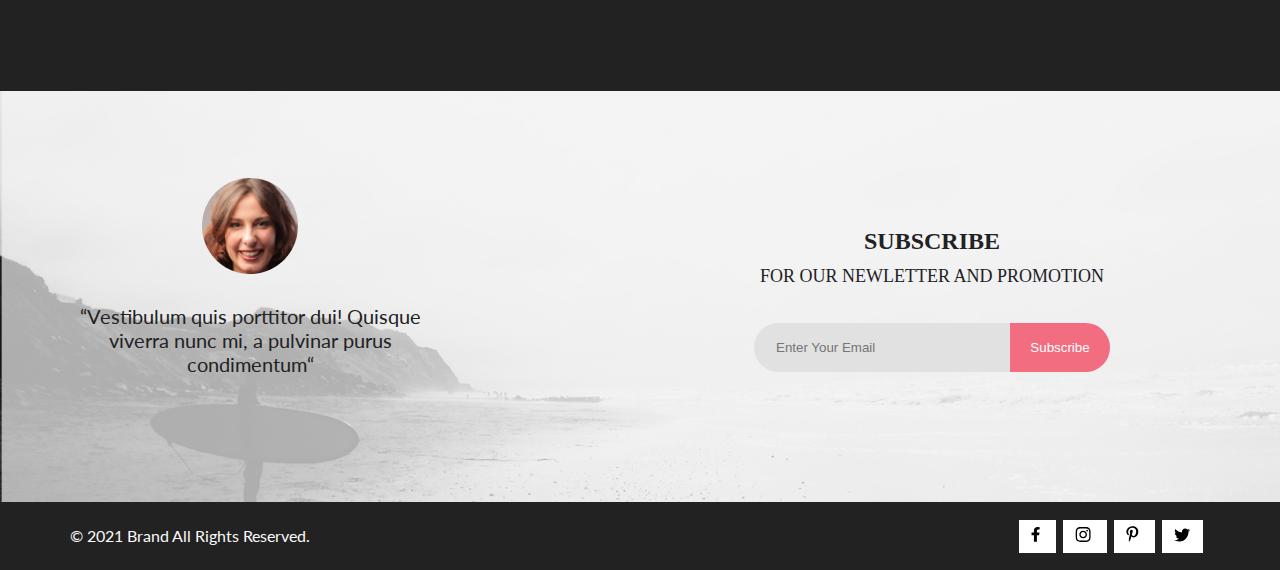
==== commit 248862fb: "Add files via upload" ====
--- a/index.html
+++ b/index.html
@@ -22,21 +22,45 @@
                     <input class="poisk" type="image" src="img/poisk.svg" alt="Кнопка «input»">
                 </form>
             </div>
-            <div class="header-right">
-                <form class="header-form" action="#">
-                    <input class="menu" type="image" src="img/menu.svg" alt="Кнопка «menu»">
+            <div class="header-right"> class="text-card"
+                <div class="header-form">
+                    <input id="menu" type="checkbox">
+                    <label for="menu" class="menu">
+                        <img class="clik_menu" src="img/menu.svg" alt="Кнопка menu">
+                    </label>
                     <div class="menu-box">
-
+                        <input id="menu" type="checkbox">
+                        <label for="menu" class="close">
+                            <img class="img_cloes" src="img/close.png" alt="Кнопка close">
+                        </label>
+                        <h3 class="textmenu">MENU</h3>
                         <div class="menu-list">
-                            <h3>
-                                MENU
-                            </h3>
-                            <a href=""></a>
-                            <a href=""></a>
-                            <a href=""></a>
-                        </div>
-                    </div>
-                </form>
+                            <a class="text-list" href="#">MAN</a>
+                            <a class="text-list-box" href="">Accessories</a>
+                            <a class="text-list-box" href="">Bags</a>
+                            <a class="text-list-box" href="">Denim</a>
+                            <a class="text-list-box" href="">T-Shirts</a>
+                        </div>
+                        <div class="menu-list">
+                            <a class="text-list" href="#">WOMEN</a>
+                            <a class="text-list-box" href="">Accessories</a>
+                            <a class="text-list-box" href="">Jackets & Coats</a>
+                            <a class="text-list-box" href="">Polos</a>
+                            <a class="text-list-box" href="">T-Shirts</a>
+                            <a class="text-list-box" href="">Shirts</a>
+                        </div>
+                        <div class="menu-list">
+                            <a class="text-list" href="#">KIDS</a>
+                            <a class="text-list-box" href="">Accessories</a>
+                            <a class="text-list-box" href="">Jackets & Coats</a>
+                            <a class="text-list-box" href="">Polos</a>
+                            <a class="text-list-box" href="">T-Shirts</a>
+                            <a class="text-list-box" href="">Shirts</a>
+                            <a class="text-list-box" href="">Bags</a>
+                        </div>
+
+                    </div>
+                </div>
                 <form class="header-form" action="#">
                     <input class="account" type="image" src="img/accaunt.svg" alt="Кнопка «account»">
                 </form>
@@ -89,58 +113,112 @@
                 <div class="catalog-box">
 
                     <div class="product">
-                        <img src="img/product1.png" alt="product1">
-                        <h2 class="product_title">ELLERY X M'O CAPSULE
-                        </h2>
-                        <p>Known for her sculptural takes on traditional tailoring, Australian arbiter of cool Kym
-                            Ellery teams up with Moda Operandi.
-                        </p>
-                        <p class="product_sum">$52.00</p>
-                    </div>
-                    <div class="product">
-                        <img src="img/product2.png" alt="product2">
-                        <h2 class="product_title">ELLERY X M'O CAPSULE
-                        </h2>
-                        <p>Known for her sculptural takes on traditional tailoring, Australian arbiter of cool Kym
-                            Ellery teams up with Moda Operandi.
-                        </p>
-                        <p class="product_sum">$52.00</p>
-                    </div>
-                    <div class="product">
-                        <img src="img/product3.png" alt="product3">
-                        <h2 class="product_title">ELLERY X M'O CAPSULE
-                        </h2>
-                        <p>Known for her sculptural takes on traditional tailoring, Australian arbiter of cool Kym
-                            Ellery teams up with Moda Operandi.
-                        </p>
-                        <p class="product_sum">$52.00</p>
-                    </div>
-                    <div class="product">
-                        <img src="img/product4.png" alt="product4">
-                        <h2 class="product_title">ELLERY X M'O CAPSULE
-                        </h2>
-                        <p>Known for her sculptural takes on traditional tailoring, Australian arbiter of cool Kym
-                            Ellery teams up with Moda Operandi.
-                        </p>
-                        <p class="product_sum">$52.00</p>
-                    </div>
-                    <div class="product">
-                        <img src="img/product5.png" alt="product5">
-                        <h2 class="product_title">ELLERY X M'O CAPSULE
-                        </h2>
-                        <p>Known for her sculptural takes on traditional tailoring, Australian arbiter of cool Kym
-                            Ellery teams up with Moda Operandi.
-                        </p>
-                        <p class="product_sum">$52.00</p>
-                    </div>
-                    <div class="product">
-                        <img src="img/product6.png" alt="product6">
-                        <h2 class="product_title">ELLERY X M'O CAPSULE
-                        </h2>
-                        <p>Known for her sculptural takes on traditional tailoring, Australian arbiter of cool Kym
-                            Ellery teams up with Moda Operandi.
-                        </p>
-                        <p class="product_sum">$52.00</p>
+                        <a class="box_card__relative" href="#">
+                            <img class="box_card__photo" src="img/product1.png" alt="product1">
+                            <h2 class="text_top">ELLERY X M'O CAPSULE
+                            </h2>
+                            <p class="">Known for her sculptural takes on traditional tailoring, Australian
+                                arbiter of cool Kym
+                                Ellery teams up with Moda Operandi.
+                            </p>
+                            <p class="card_sum">$52.00</p>
+                        </a>
+                        <div class="box__absolute">
+                            <a class="box_card__absolute" href="#">
+                                <img class="photo_box__absolute" src="img/Stroke Effect.svg" alt="korzina">
+                                <p class="text__box_absolute">Add to Cart</p>
+                            </a>
+                        </div>
+                    </div>
+                    <div class="product">
+                        <a class="box_card__relative" href="#">
+                            <img class="box_card__photo" src="img/product2.png" alt="product2">
+                            <h2 class="text_top">ELLERY X M'O CAPSULE
+                            </h2>
+                            <p class="">Known for her sculptural takes on traditional tailoring, Australian
+                                arbiter of cool Kym
+                                Ellery teams up with Moda Operandi.
+                            </p>
+                            <p class="card_sum">$52.00</p>
+                        </a>
+                        <div class="box__absolute">
+                            <a class="box_card__absolute" href="#">
+                                <img class="photo_box__absolute" src="img/Stroke Effect.svg" alt="korzina">
+                                <p class="text__box_absolute">Add to Cart</p>
+                            </a>
+                        </div>
+                    </div>
+                    <div class="product">
+                        <a class="box_card__relative" href="#">
+                            <img class="box_card__photo" src="img/product3.png" alt="product3">
+                            <h2 class="text_top">ELLERY X M'O CAPSULE
+                            </h2>
+                            <p class="">Known for her sculptural takes on traditional tailoring, Australian
+                                arbiter of cool Kym
+                                Ellery teams up with Moda Operandi.
+                            </p>
+                            <p class="card_sum">$52.00</p>
+                        </a>
+                        <div class="box__absolute">
+                            <a class="box_card__absolute" href="#">
+                                <img class="box_card__photo" src="img/Stroke Effect.svg" alt="korzina">
+                                <p class="text__box_absolute">Add to Cart</p>
+                            </a>
+                        </div>
+                    </div>
+                    <div class="product">
+                        <a class="box_card__relative" href="#">
+                            <img class="box_card__photo" src="img/product4.png" alt="product4">
+                            <h2 class="text_top">ELLERY X M'O CAPSULE
+                            </h2>
+                            <p class="">Known for her sculptural takes on traditional tailoring, Australian
+                                arbiter of cool Kym
+                                Ellery teams up with Moda Operandi.
+                            </p>
+                            <p class="card_sum">$52.00</p>
+                        </a>
+                        <div class="box__absolute">
+                            <a class="box_card__absolute" href="#">
+                                <img class="box_card__photo" src="img/Stroke Effect.svg" alt="korzina">
+                                <p class="text__box_absolute">Add to Cart</p>
+                            </a>
+                        </div>
+                    </div>
+                    <div class="product">
+                        <a class="box_card__relative" href="#">
+                            <img class="box_card__photo" src="img/product5.png" alt="product5">
+                            <h2 class="text_top">ELLERY X M'O CAPSULE
+                            </h2>
+                            <p class="text_content">Known for her sculptural takes on traditional tailoring, Australian
+                                arbiter of cool Kym
+                                Ellery teams up with Moda Operandi.
+                            </p>
+                            <p class="card_sum">$52.00</p>
+                        </a>
+                        <div class="box__absolute">
+                            <a class="box_card__absolute" href="#">
+                                <img class="box_card__photo" src="img/Stroke Effect.svg" alt="korzina">
+                                <p class="text__box_absolute">Add to Cart</p>
+                            </a>
+                        </div>
+                    </div>
+                    <div class="product">
+                        <a class="box_card__relative" href="#">
+                            <img class="box_card__photo" src="img/product6.png" alt="product6">
+                            <h2 class="text_top">ELLERY X M'O CAPSULE
+                            </h2>
+                            <p class="">Known for her sculptural takes on traditional tailoring, Australian
+                                arbiter of cool Kym
+                                Ellery teams up with Moda Operandi.
+                            </p>
+                            <p class="card_sum">$52.00</p>
+                        </a>
+                        <div class="box__absolute">
+                            <a class="box_card__absolute" href="#">
+                                <img class="photo_box__absolute" src="img/Stroke Effect.svg" alt="korzina">
+                                <p class="text__box_absolute">Add to Cart</p>
+                            </a>
+                        </div>
                     </div>
                 </div>
                 <div class="button">
@@ -191,7 +269,7 @@
 
                     <div class="inout-mail">
                         <input class="text-enter" id="name" type="mail" placeholder="Enter Your Email">
-                        <button type="button" id="button" class="text-button">Subscribe</button>
+                        <button class="text-button" type="submit">Subscribe</button>
                     </div>
 
                 </form>
--- a/style.css
+++ b/style.css
@@ -79,7 +79,7 @@
     width: 377px;
     border-left: 12px solid #F16D7F;
     padding-left: 12px;
-    margin-top: 224px;
+    margin-top: 290px;
     height: 75px;
 }
 
@@ -158,7 +158,7 @@
     color: #F16D7F;
 }
 
-/*вторая секция каталог*/
+/*секция каталог product*/
 .catalog_title {
     font-size: 30px;
     line-height: 36px;
@@ -189,21 +189,38 @@
     margin-bottom: 30px;
 }
 
-.product_title {
+.text_content {
+    font-family: Lato;
+    font-style: normal;
+    font-weight: 300;
+    font-size: 14px;
+    line-height: 17px;
+    padding-bottom: 18px;
+    padding-left: 18px;
+    color: #5D5D5D;
+}
+
+.text_top {
+    font-family: Lato;
+    font-style: normal;
+    font-weight: normal;
     font-size: 13px;
     line-height: 16px;
     color: #000000;
+    padding-bottom: 13px;
+    padding-left: 18px;
     padding-top: 25px;
-    padding-left: 18px;
-    padding-bottom: 13px;
-}
-
-.product_sum {
+}
+
+.card_sum {
+    font-family: Lato;
+    font-style: normal;
+    font-weight: normal;
     font-size: 16px;
     line-height: 19px;
     color: #F16D7F;
+    padding-bottom: 20px;
     padding-left: 18px;
-    padding-top: 18px;
 }
 
 .button_product {
@@ -215,6 +232,12 @@
     text-decoration: none;
 }
 
+.button_product:hover {
+    background: #F16D7F;
+    border: 1px solid #FF6A6A;
+    color: #FBFBFB;
+}
+
 .button {
     margin-bottom: 95px;
     text-align: center;
@@ -334,6 +357,8 @@
     background: #F16D7F;
     color: #FFFFFF;
     border: 0 solid;
+    outline: none;
+    cursor: pointer;
 }
 
 .email_title {
@@ -387,6 +412,249 @@
 
 /*выпадающее меню*/
 .menu-box {
+    width: 232px;
+    height: 727px;
     background: #FFFFFF;
     box-shadow: 6px 4px 35px rgba(0, 0, 0, 0.21);
+    position: absolute;
+    top: 75px;
+    transition: right 2s;
+    padding-top: 37px;
+    padding-left: 34px;
+    display: none;
+    /* margin-top: 27px;*/
+}
+
+#menu {
+    display: none;
+}
+
+.list-men {
+    display: block;
+}
+
+.menu-list {
+    padding-top: 24px;
+}
+
+#menu:checked~.menu-box {
+    right: 0;
+    display: flex;
+    flex-direction: column;
+}
+
+.header-form {
+    padding-top: 30px;
+    padding-bottom: 20px;
+    padding-left: 33px;
+}
+
+.textmenu {
+    font-family: Lato;
+    font-style: normal;
+    font-weight: bold;
+    font-size: 14px;
+    line-height: 17px;
+    color: #000000;
+    margin-bottom: 24px;
+    padding-left: 2px;
+}
+
+.text-list {
+    font-size: 14px;
+    line-height: 17px;
+    color: #F16D7F;
+    text-decoration: none;
+    font-family: 'Lato', sans-serif;
+    font-style: normal;
+    font-weight: normal;
+}
+
+.img_menu {
+    cursor: pointer;
+}
+
+.img_cloes {
+    position: absolute;
+    right: 0;
+    margin-top: -20px;
+    margin-right: 17px;
+    cursor: pointer;
+}
+
+a {
+    text-decoration: none;
+}
+
+.text-list-box {
+    text-decoration: none;
+    font-size: 14px;
+    line-height: 17px;
+    color: #6F6E6E;
+    display: block;
+}
+
+.text-list-box:hover {
+    color: #F16D7F;
+}
+
+.clik_menu {
+    cursor: pointer;
+}
+
+.menu-list:last-of-type {
+    padding-bottom: 150px;
+}
+
+.text-list-box:hover {
+    color: #F16D7F;
+}
+
+.text-list:hover {
+    color: aqua;
+}
+
+/*покупкой активных предложений*/
+.box__absolute {
+    display: none;
+    position: absolute;
+    top: 188px;
+    justify-content: center;
+    width: 100%;
+}
+
+.box_card__absolute {
+    display: flex;
+    padding: 10px;
+    border: 1px solid #FFFFFF;
+    align-items: center;
+    text-decoration: none;
+}
+
+.product:hover .box__absolute {
+    display: flex;
+}
+
+.text__box_absolute {
+    margin-left: 11px;
+    font-family: Lato;
+    font-style: normal;
+    font-weight: normal;
+    font-size: 14px;
+    line-height: 17px;
+    color: #FFFFFF;
+}
+
+.product {
+    position: relative;
+}
+
+.box_card__photo:hover {
+    filter: brightness(50%);
+}
+
+.box_card__relative {
+    display: block;
+}
+
+/*каталог*/
+.catalog_baner {
+    background: #F8F3F4;
+}
+
+.catalog_baner__box {
+    display: flex;
+    align-items: center;
+    justify-content: space-between;
+    padding-top: 60px;
+    padding-bottom: 60px;
+}
+
+.catalog_baner__box {
+    display: flex;
+    align-items: center;
+    justify-content: space-between;
+    padding-top: 60px;
+    padding-bottom: 60px;
+}
+
+.catalog_title__left {
+    font-family: Lato;
+    font-style: normal;
+    font-weight: normal;
+    font-size: 24px;
+    line-height: 29px;
+    color: #F16D7F;
+}
+
+.catalog_text__righ {
+    font-family: Lato;
+    font-style: normal;
+    font-weight: 300;
+    font-size: 14px;
+    line-height: 17px;
+    color: #636363;
+}
+
+.NEW_ARRIVALS {
+    color: #F16D7F;
+}
+
+.offer_mega__box {
+    display: flex;
+    flex-wrap: wrap;
+    justify-content: space-between;
+    margin-bottom: 63px;
+}
+
+.box_card {
+    width: 360px;
+    background: #F8F8F8;
+    position: relative;
+}
+
+.bootom_card {
+    margin-top: 30px;
+}
+
+.box_card:hover .box_card__photo {
+    filter: brightness(50%);
+}
+
+.box_card__photo {
+    width: 100%;
+}
+
+.box_card__relative {
+    display: block;
+}
+
+.box__absolute {
+    display: none;
+    position: absolute;
+    top: 188px;
+    justify-content: center;
+    width: 100%;
+}
+
+.box_card__absolute {
+    display: flex;
+    padding: 10px;
+    border: 1px solid #FFFFFF;
+    align-items: center;
+    text-decoration: none;
+}
+
+.box_card:hover .box__absolute {
+    display: flex;
+}
+
+.text__box_absolute {
+    margin-left: 11px;
+    font-family: Lato;
+    font-style: normal;
+    font-weight: normal;
+    font-size: 14px;
+    line-height: 17px;
+    color: #FFFFFF;
 }